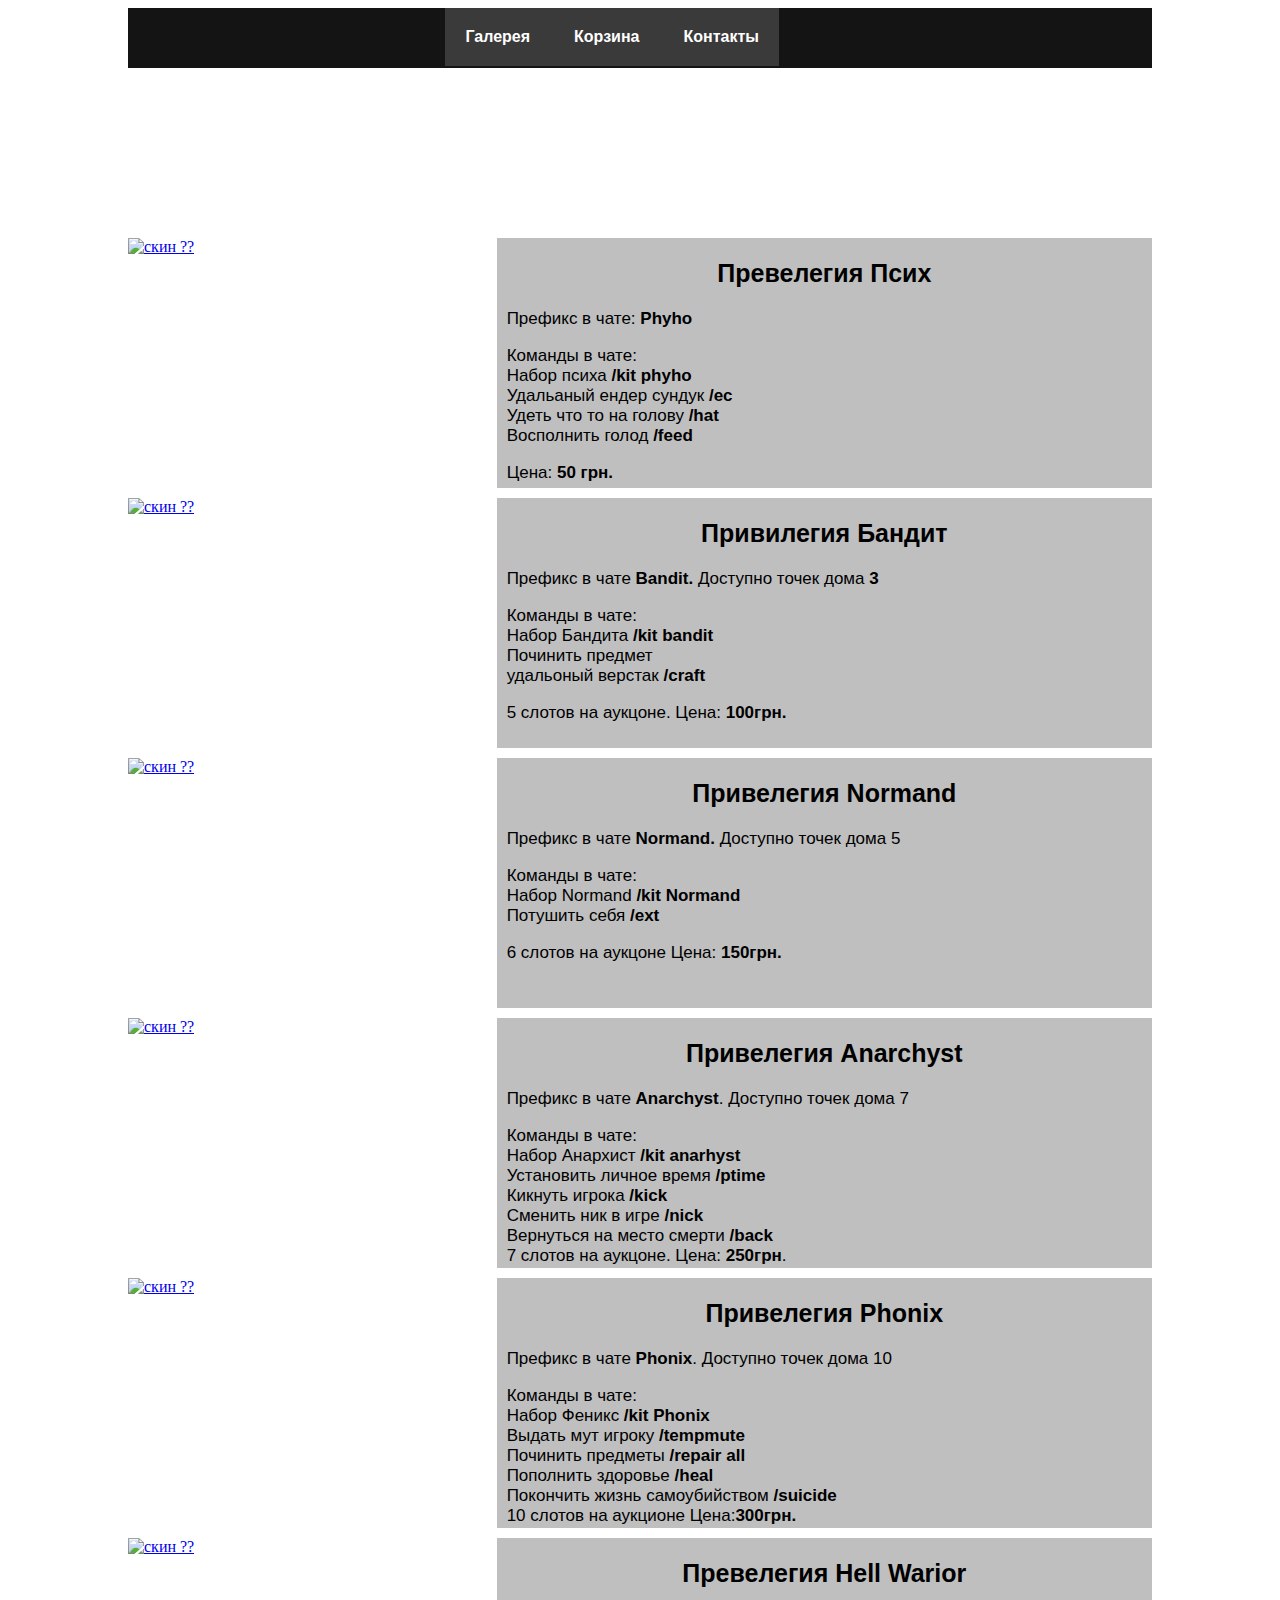
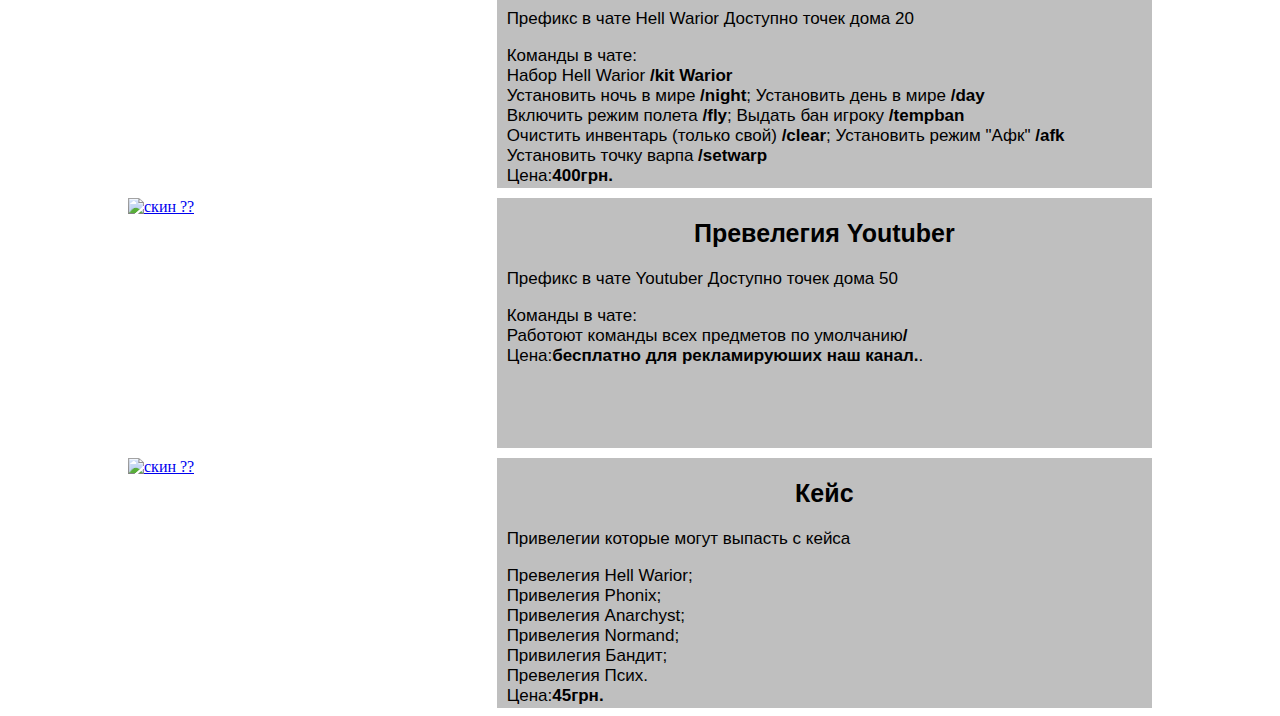
==== Index.html @ 35cb8353 "1" ====
<!DOCTYPE html>
<html lang="en">
<head>
    <meta charset="UTF-8">
    <meta http-equiv="X-UA-Compatible" content="IE=edge">
    <meta name="viewport" content="width=device-width, initial-scale=1.0">
    <title>Document</title>
    <link rel="stylesheet" href="Stile.css">
</head>
<body>
    <body>
        <!-- коментарий -->
        <div class="home">
        <div class="fh"></div>
        <div class="head">
            <div class="menu_r">
                <nav class="menu">
                    <ul>
                     
                      <li><a href="#"><b>Галерея</b></a>
                      
                        <ul>
                          <li><a href="#">1</a></li>
                          <li><a href="#">2</a></li>
                          <li><a href="#">3</a></li>
                          <li><a href="#">4</a></li>
                        </ul>
                      
                      </li>
                      <li><a href="sale.html"><b>Корзина</b></a></li>
                      <li><a href="contact.html"><b>Контакты</b></a></li>
                    </ul>
                  </nav>
                </div>
        </div>
            <div class="fp"></div>
            <div class="prive">
        
            </div>
            
            
            <div class="content">
                <div class="photo">
                <a href="skin_1.html"><img src="foto/skin_priv_psiho.jpg" alt="скин ??" class="img"></a>
                </div>
                <div class="text">
                    <h2>Превелегия  Псих</h2>

                      <p> Префикс в чате: <b>Phyho</b></p>
                        
                        <P> Команды в чате:
                        
                        <br>Набор психа <b>/kit phyho</b>
                        
                        <br>Удальаный ендер сундук <b>/ec</b>
                        
                        <br>Удеть что то на голову <b> /hat </b>
                        
                        <br>Восполнить голод <b>/feed</b></P>
                        
                        <p> Цена: <b>50 грн.</b></p>
                </div>
            </div>

            <div class="content">
                <div class="photo">
                    <a href="skin_2.html"><img src="foto/Skin_5Priv.png " alt="скин ??" class="img"></a>
                </div>
                <div class="text">
                    

<h2>Привилегия Бандит</h2> 

<p>Префикс в чате <b>Bandit.</b>

Доступно точек дома <b>3</b></p>

<P> Команды в чате:
<br>Набор Бандита <b>/kit bandit</b>

<br>Починить предмет <b/fix></b>

<br>удальоный верстак <b>/craft</b>

<p>5 слотов на аукцоне. Цена: <b>100грн.</b></p>
                </div>
            </div>

            <div class="content">
                <div class="photo">
                    <a href="skin_3.html"><img src="foto/Skin_4Priv.png" alt="скин ??" class="img"></a>
                </div>
                <div class="text"> 
                    <h2>Привелегия Normand </h2>
            
                   <p>Префикс в чате <b>Normand.</b>
                    Доступно точек дома 5</p>

                    <P> Команды в чате:
                <br>Набор Normand <b>/kit Normand</b>
                <br>Потушить себя <b>/ext</b></p>
                    
                    <p>6 слотов на аукцоне
                    Цена: <b>150грн.</b></p>
                </div>
            </div>
           
            <div class="content">
                <div class="photo">
                    <a href="skin_4.html"><img src="foto/Skin_2Ptiv.png" alt="скин ??" class="img"></a>
                </div>
                <div class="text"><h2>Привелегия Anarchyst </h2>

                    <p>Префикс в чате <b>Anarchyst</b>. Доступно точек дома 7</p>


                    <P> Команды в чате:
                    
                    <br>Набор Анархист <b>/kit anarhyst</b>
                    
                    <br>Установить личное время <b>/ptime</b>
                    
                    <br>Кикнуть игрока <b>/kick</b>
                    
                    <br>Сменить ник в игре <b>/nick</b>
                    
                    <br>Вернуться на место смерти <b>/back</b>
                    
                    <br>7 слотов на аукцоне. Цена: <b>250грн</b>.</p>
                </div>
                


            </div>
            <div class="content">
                <div class="photo">
                    <a href="skin_5.html"><img src="foto/Skin_7Priv.png " alt="скин ??" class="img"></a>
                </div>
                <div class="text"><h2>Привелегия Phonix</h2>

            <p>Префикс в чате <b>Phonix</b>. Доступно точек дома 10</p>
            
            <P> Команды в чате:

           <br> Набор Феникс <b>/kit Phonix </b>
                                                                                     
           <br> Выдать мут игроку <b>/tempmute</b>
            
            <br>Починить предметы <b>/repair all</b>
            
            <br>Пополнить здоровье <b>/heal
            </b>
            <br>Покончить жизнь самоубийством <b>/suicide</b>
            
            <br>10 слотов на аукционе Цена:<b>300грн.</b></p>
        </div>
            </div>
            
            <div class="content">
                <div class="photo">
                    <a href="skin_6.html"><img src="foto/Skin_3Priv.png" alt="скин ??" class="img"></a>
                </div>
                <div class="text">
                    <h2>Превелегия Hell Warior</h2>

<p>Префикс в чате Hell Warior

Доступно точек дома 20</p>

<p>Команды в чате:

<br>Набор Hell Warior <b>/kit Warior</b>

<br>Установить ночь в мире <b>/night</b>; Установить день в мире <b>/day</b>

<br>Включить режим полета <b>/fly</b>; Выдать бан игроку <b>/tempban</b>

<br>Очистить инвентарь (только свой) <b>/clear</b>; Установить режим "Афк" <b>/afk </b>

<br>Установить точку варпа <b>/setwarp</b>
<br>Цена:<b>400грн.</b></p>
                </div>
            </div>

            <div class="content">
                <div class="photo">
                    <a href="skin_7.html"><img src="foto/skill_2Priv.png" alt="скин ??" class="img"></a>
                </div>
                <div class="text"><h2>Превелегия Youtuber</h2>

                    <p>Префикс в чате Youtuber
                    
                    Доступно точек дома 50</p>
                    
                    <p>Команды в чате:
                    
                    <br>Работоют команды всех предметов по умолчанию<b>/</b>
            
                    <br>Цена:<b>бесплатно для рекламируюших наш канал.</b>.</b></p>
                    </div>
            </div>

            <div class="content">
                <div class="photo">
                    <a href="skin_8.html"><img src="foto/Case_1Priv.png" alt="скин ??" class="img"></a>
                </div>
                <div class="text">
                    <h2>Кейс</h2>

                    <p>Привелегии которые могут выпасть с кейса
                </p>
                    
                    <p>Превелегия Hell Warior;
                    
                    <br>Привелегия Phonix;
                    <br>Привелегия Anarchyst;
                    <br>Привелегия Normand;
                    <br>Привилегия Бандит;
                    <br>Превелегия  Псих.
                    
                    <br>Цена:<b>45грн.</b></p>
                    
</div>
            </div>

        </div>
    </body>
</body>
</html>
---- Stile.css ----
.menu_r {
  width: auto;
  margin-left: 31%;
}
.menu ul li{
  padding: 20px;
  font-family: Arial, Helvetica, sans-serif;
}
.menu ul > li:hover{
  background-color: rgba(151, 151, 151, 0.5);
}
.menu ul ul > li:hover{
  background-color: #69e;
}
.menu ul li, .menu ul{
  display: inline-block;
}
.menu ul{
  position: relative;
  margin: 0;
  padding: 0;
  background-color: rgba(75, 75, 75, 0.699);
}
.menu ul ul{
  display: none;
  position: absolute;
  background-color: #369;
  margin-top: 20px;
  margin-left: -10px;
}
.menu ul a{
  color: #fff;
  text-decoration: none;
}
.menu ul ul a{
  color: #fff;
  text-decoration: none;
  font-family: Arial, Helvetica, sans-serif;
}
.menu li:hover ul{
  display: block;
}

.menu li:hover li{
  display: block;
}

/* меню */

.home {
    width: 1024px;
    margin: auto;
   
}
.fh{
    width: 1024px;
    position: fixed;
    background: white;
    height: 50px;
    top: -30px;
    
}
p {
  font-size: 17px;
  font-family: Arial, Helvetica, sans-serif;
  margin-left: 10px;
}
h2{
  font-size: 25px;
  font-family: Arial, Helvetica, sans-serif;
  text-align: center;
}
.head {
width:1024px;
height: 60px;
background: #141414;

position: fixed;
}
.prive{
    width: 100%;
    height: 150px;
    background-image: url("foto/fon_title.jpg");
    background-size: 100%;
}
.fp {
   height: 70px; 
}
.content{
    width: 100%;
    height: 250px;
   
    margin-top: 10px;
}
.photo{
    float: left;
    height: 250px;
    width: 350px;
   
}
.text{
    width: 64%;
    height: 250px;
    float: right;
    background: #bfbfbf;
}
.img {
    max-width: 100%;
    
}
.sk:hover{
    transform: scale(1.3);
    transition: 0.5s;
}

/* скин */
 
.tovar {
    width: 100%;
    height: 500px;
    margin-top: 10px;
}
.skin {
height: 400px;
width: 100%;
background-image: url("foto/fon.jpg");
}
.info {
height: 100px;
width: 100%;
}
.txt {
height: 100px;
width: 75%;
background: yellow;
float: left;
}
.buton {
    height: 100px;
    width: 24.5%;
    background: green;
    float: right;
   
}
/*контакты */
.contact {
    width: 100%;
    height: 500px;
    margin-top: 10px;   
}
.inform{
    width: 49%;
    height: 500px;
    background: brown;
    float: left;
}
.sale{
    width: 49%;
    height: 500px;
    background: rgb(3, 192, 250);
    float: right;
} 
.but{
 margin-left: 18%;
}
.but:hover {
  margin-left: 18%;
  box-shadow: inset 0 0 40px rgba(3, 192, 250, 0.377), inset 0 0 20px rgba(3, 192, 250, 0.699), 0 0 20px rgba(3, 192, 250, 0.45);
 }

/* покупка */
form input,
form select,
form textarea,
form fieldset,
form optgroup,
form label,
.StripeElement {
  font-family: inherit;
  font-size: 100%;
  color: inherit;
  border: none;
  border-radius: 0;
  display: block;
  width: 100%;
  padding: 0;
  margin: 0;
  -webkit-appearance: none;
  -moz-appearance: none;
}
form label,
form legend {
  font-size: 0.825rem;
  margin-bottom: 0.5rem;
}
/* border, padding, margin, width */
form input,
form select,
form textarea,
.StripeElement {
  box-sizing: border-box;
  border: 1px solid rgba(0, 0, 0, 0.2);
  background-color: rgba(255, 255, 255, 0.9);
  padding: 0.75em 1rem;
  margin-bottom: 1.5rem;
}
form input:focus,
form select:focus,
form textarea:focus,
.StripeElement:focus {
  background-color: white;
  outline-style: solid;
  outline-width: thin;
  outline-color: gray;
  outline-offset: -1px;
}
form [type="text"],
form [type="email"],
.StripeElement {
  width: 100%;
}
form [type="button"],
form [type="submit"],
form [type="reset"] {
  width: auto;
  cursor: pointer;
  -webkit-appearance: button;
  -moz-appearance: button;
  appearance: button;
}
form [type="button"]:focus,
form [type="submit"]:focus,
form [type="reset"]:focus {
  outline: none;
}

form select {
  text-transform: none;
}
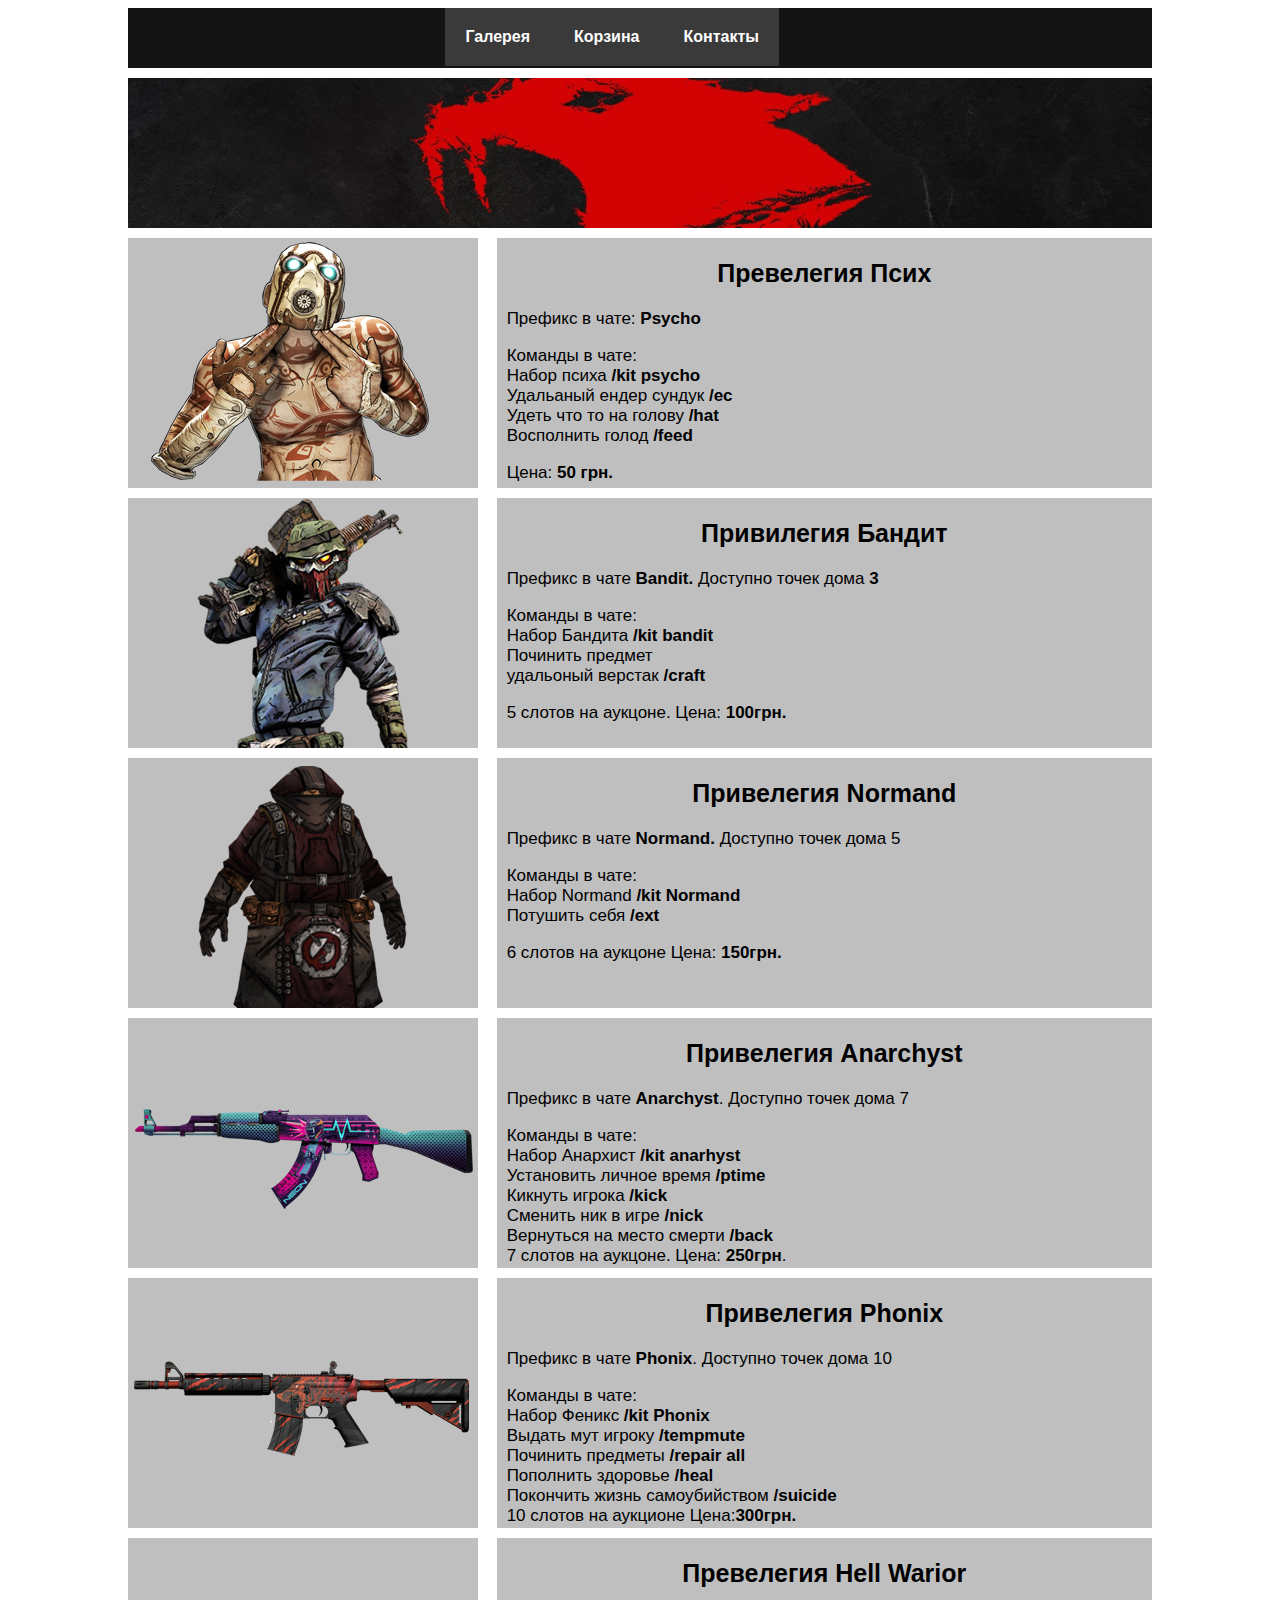
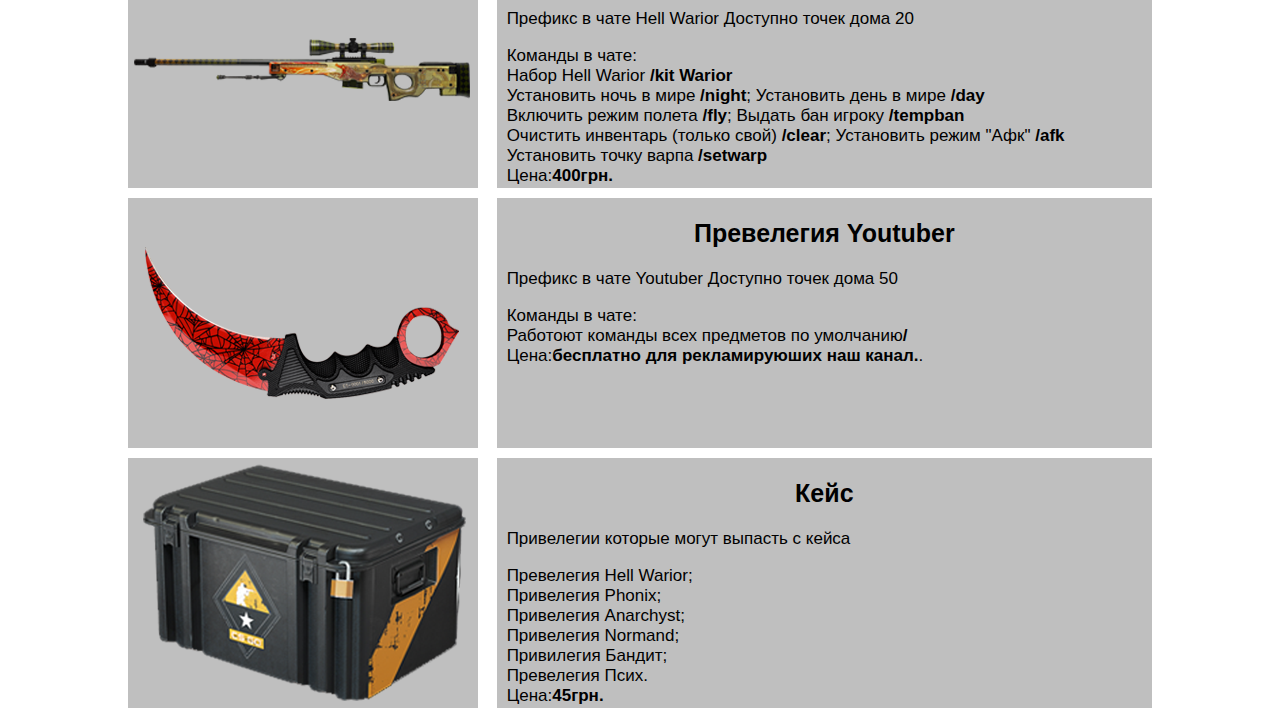
==== commit df89c269: "11" ====
--- a/Index.html
+++ b/Index.html
@@ -46,11 +46,13 @@
                 <div class="text">
                     <h2>Превелегия  Псих</h2>
 
-                      <p> Префикс в чате: <b>Phyho</b></p>
+                      <p> Префикс в чате: <b>Psycho
+</b></p>
                         
                         <P> Команды в чате:
                         
-                        <br>Набор психа <b>/kit phyho</b>
+                        <br>Набор психа <b>/kit psycho
+</b>
                         
                         <br>Удальаный ендер сундук <b>/ec</b>
                         
@@ -226,4 +228,4 @@
         </div>
     </body>
 </body>
-</html>+</html>
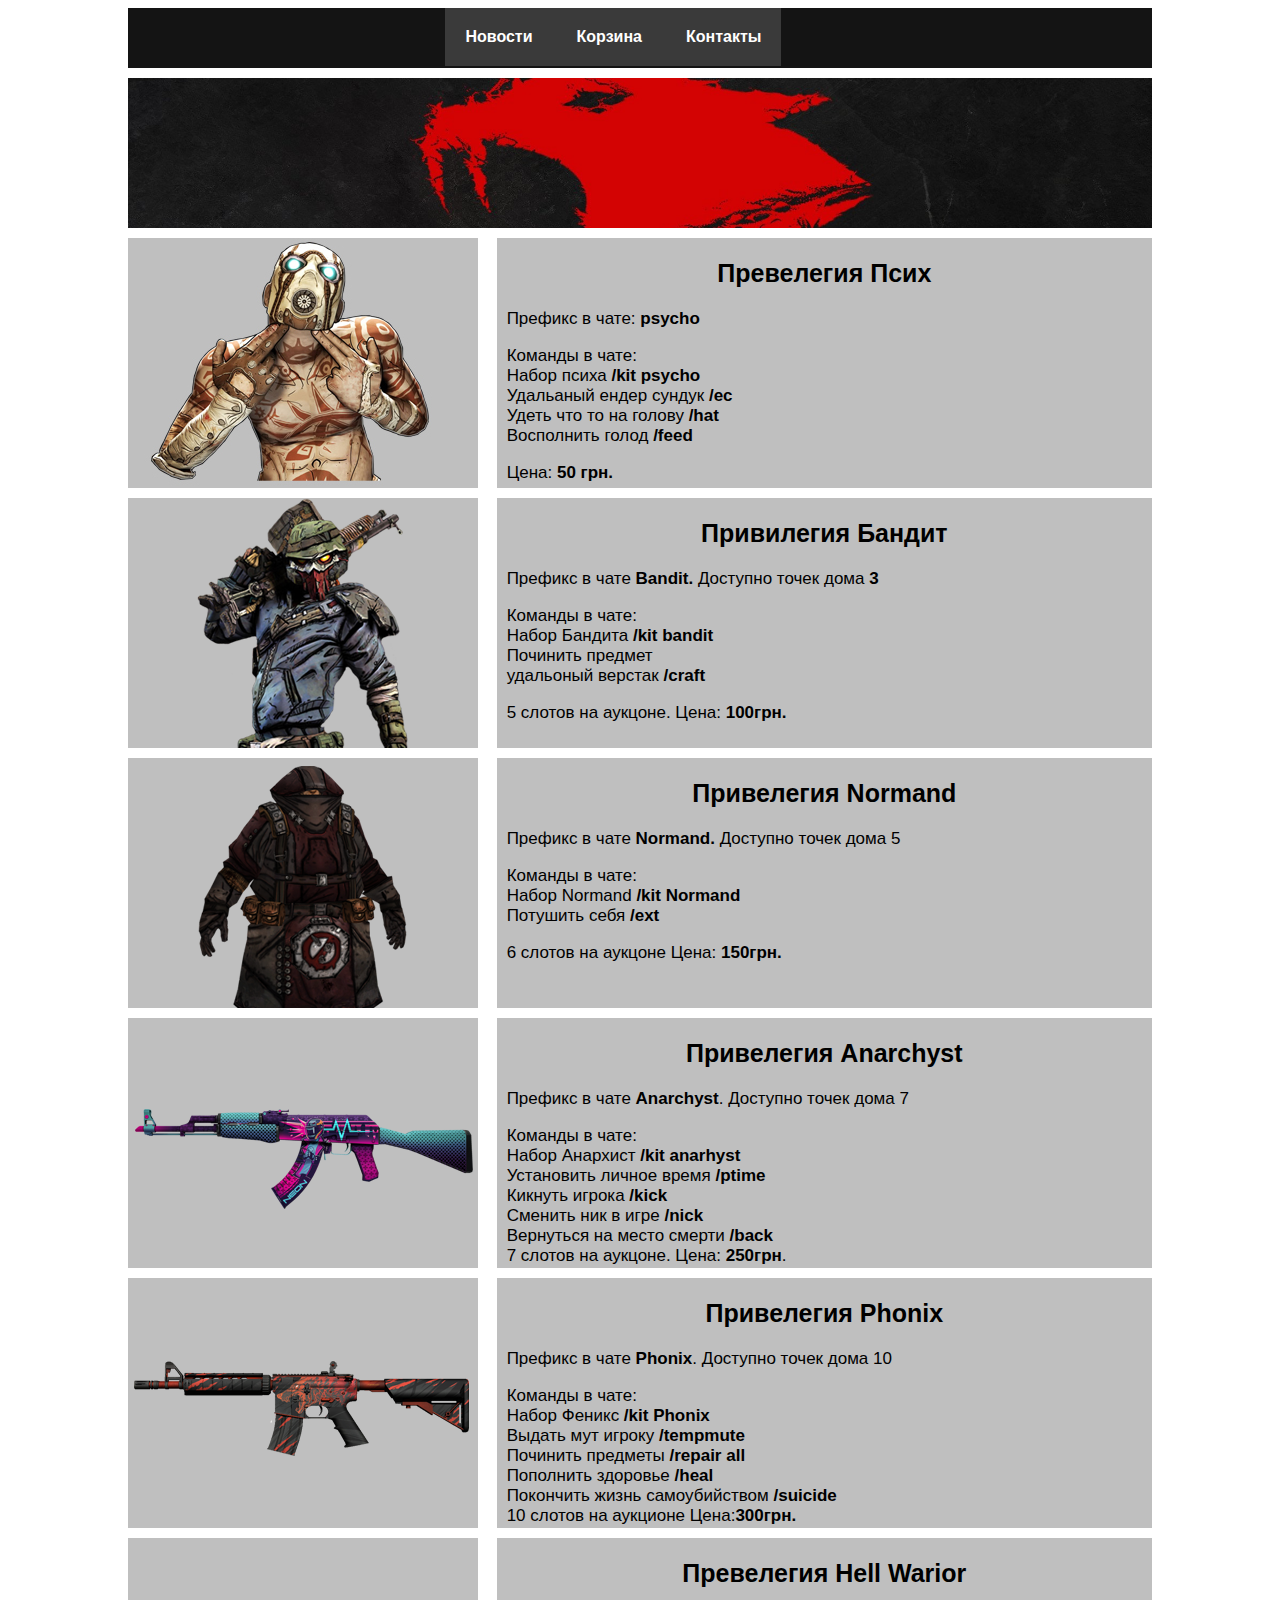
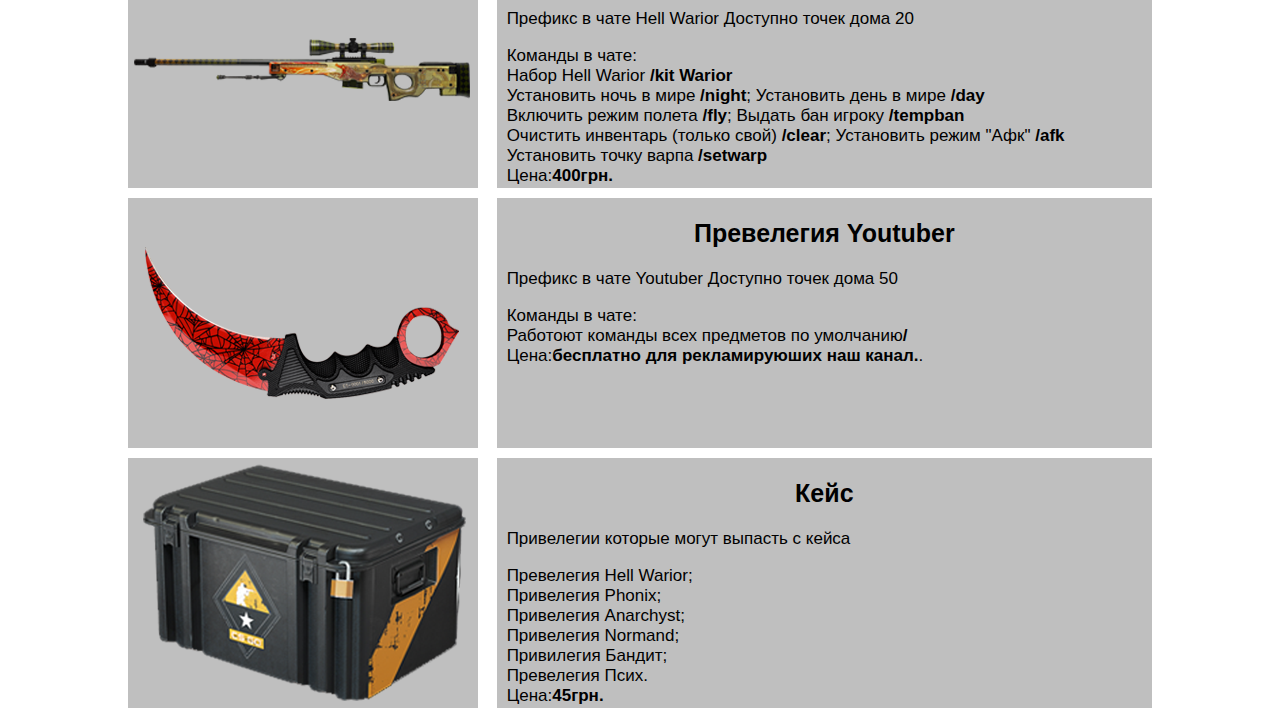
==== commit 09d3207c: "1" ====
--- a/Index.html
+++ b/Index.html
@@ -1,10 +1,14 @@
 <!DOCTYPE html>
-<html lang="en">
+<html lang="ru">
 <head>
+    <title>METROGAME | Игровые привелегии</title>
     <meta charset="UTF-8">
     <meta http-equiv="X-UA-Compatible" content="IE=edge">
     <meta name="viewport" content="width=device-width, initial-scale=1.0">
-    <title>Document</title>
+    <meta name="description" content="купить скины, игровые бонусы, привелегии в игре, Minecraft, Майнкрафт, Сервер TwoMine">
+    <meta name="author" content="Игровые бонусы Украине ,купить скины, игровые бонусы, привелегии в игре, Minecraft, Майнкрафт, Сервер TwoMine">
+    <meta name="keywords" content="METROGAME | Игровые привелегии, Игровые бонусы Украине ,купить скины, игровые бонусы, привелегии в игре, Minecraft, Майнкрафт, Сервер TwoMine">
+    <meta property="og:url" content="https://metrogame.netlify.app">
     <link rel="stylesheet" href="Stile.css">
 </head>
 <body>
@@ -17,7 +21,7 @@
                 <nav class="menu">
                     <ul>
                      
-                      <li><a href="#"><b>Галерея</b></a>
+                      <li><a href="#"><b>Новости</b></a>
                       
                         <ul>
                           <li><a href="#">1</a></li>
@@ -46,13 +50,13 @@
                 <div class="text">
                     <h2>Превелегия  Псих</h2>
 
-                      <p> Префикс в чате: <b>Psycho
-</b></p>
+                      <p> Префикс в чате: <b>psycho
+                    </b></p>
                         
                         <P> Команды в чате:
                         
                         <br>Набор психа <b>/kit psycho
-</b>
+                        </b>
                         
                         <br>Удальаный ендер сундук <b>/ec</b>
                         
@@ -228,4 +232,4 @@
         </div>
     </body>
 </body>
-</html>
+</html>--- a/Stile.css
+++ b/Stile.css
@@ -126,19 +126,20 @@
 background-image: url("foto/fon.jpg");
 }
 .info {
+  margin-top: 10px;
 height: 100px;
 width: 100%;
 }
 .txt {
 height: 100px;
 width: 75%;
-background: yellow;
+background: #bfbfbf;
 float: left;
 }
 .buton {
     height: 100px;
     width: 24.5%;
-    background: green;
+    background: #bfbfbf;
     float: right;
    
 }
@@ -149,15 +150,15 @@
     margin-top: 10px;   
 }
 .inform{
-    width: 49%;
-    height: 500px;
-    background: brown;
+    width: 39%;
+    height: 500px;
+    background: #bfbfbf;
     float: left;
 }
 .sale{
-    width: 49%;
-    height: 500px;
-    background: rgb(3, 192, 250);
+    width: 59%;
+    height: 500px;
+    background: #bfbfbf;
     float: right;
 } 
 .but{
@@ -165,7 +166,7 @@
 }
 .but:hover {
   margin-left: 18%;
-  box-shadow: inset 0 0 40px rgba(3, 192, 250, 0.377), inset 0 0 20px rgba(3, 192, 250, 0.699), 0 0 20px rgba(3, 192, 250, 0.45);
+  box-shadow: inset 0 0 40px rgba(204, 0, 0, 0.377), inset 0 0 60px rgba(204, 0, 0, 0.699), 0 0 20px rgba(204, 0, 0, 0.699), 0 0 40px rgba(204, 0, 0, 0.45);
  }
 
 /* покупка */
@@ -237,3 +238,23 @@
 form select {
   text-transform: none;
 }
+.map {
+  width: 100%;
+  height: 350px;
+}
+.tel {
+  margin-top: 10px;
+  padding-top: 20px;
+  width: 100%;
+  height: 250px;
+  background: #bfbfbf;
+}
+
+h3 {
+  text-align: center;
+}
+form {
+  margin-top: 5px;
+  margin-left: 10px;
+  font-family: Arial, Helvetica, sans-serif;
+}
